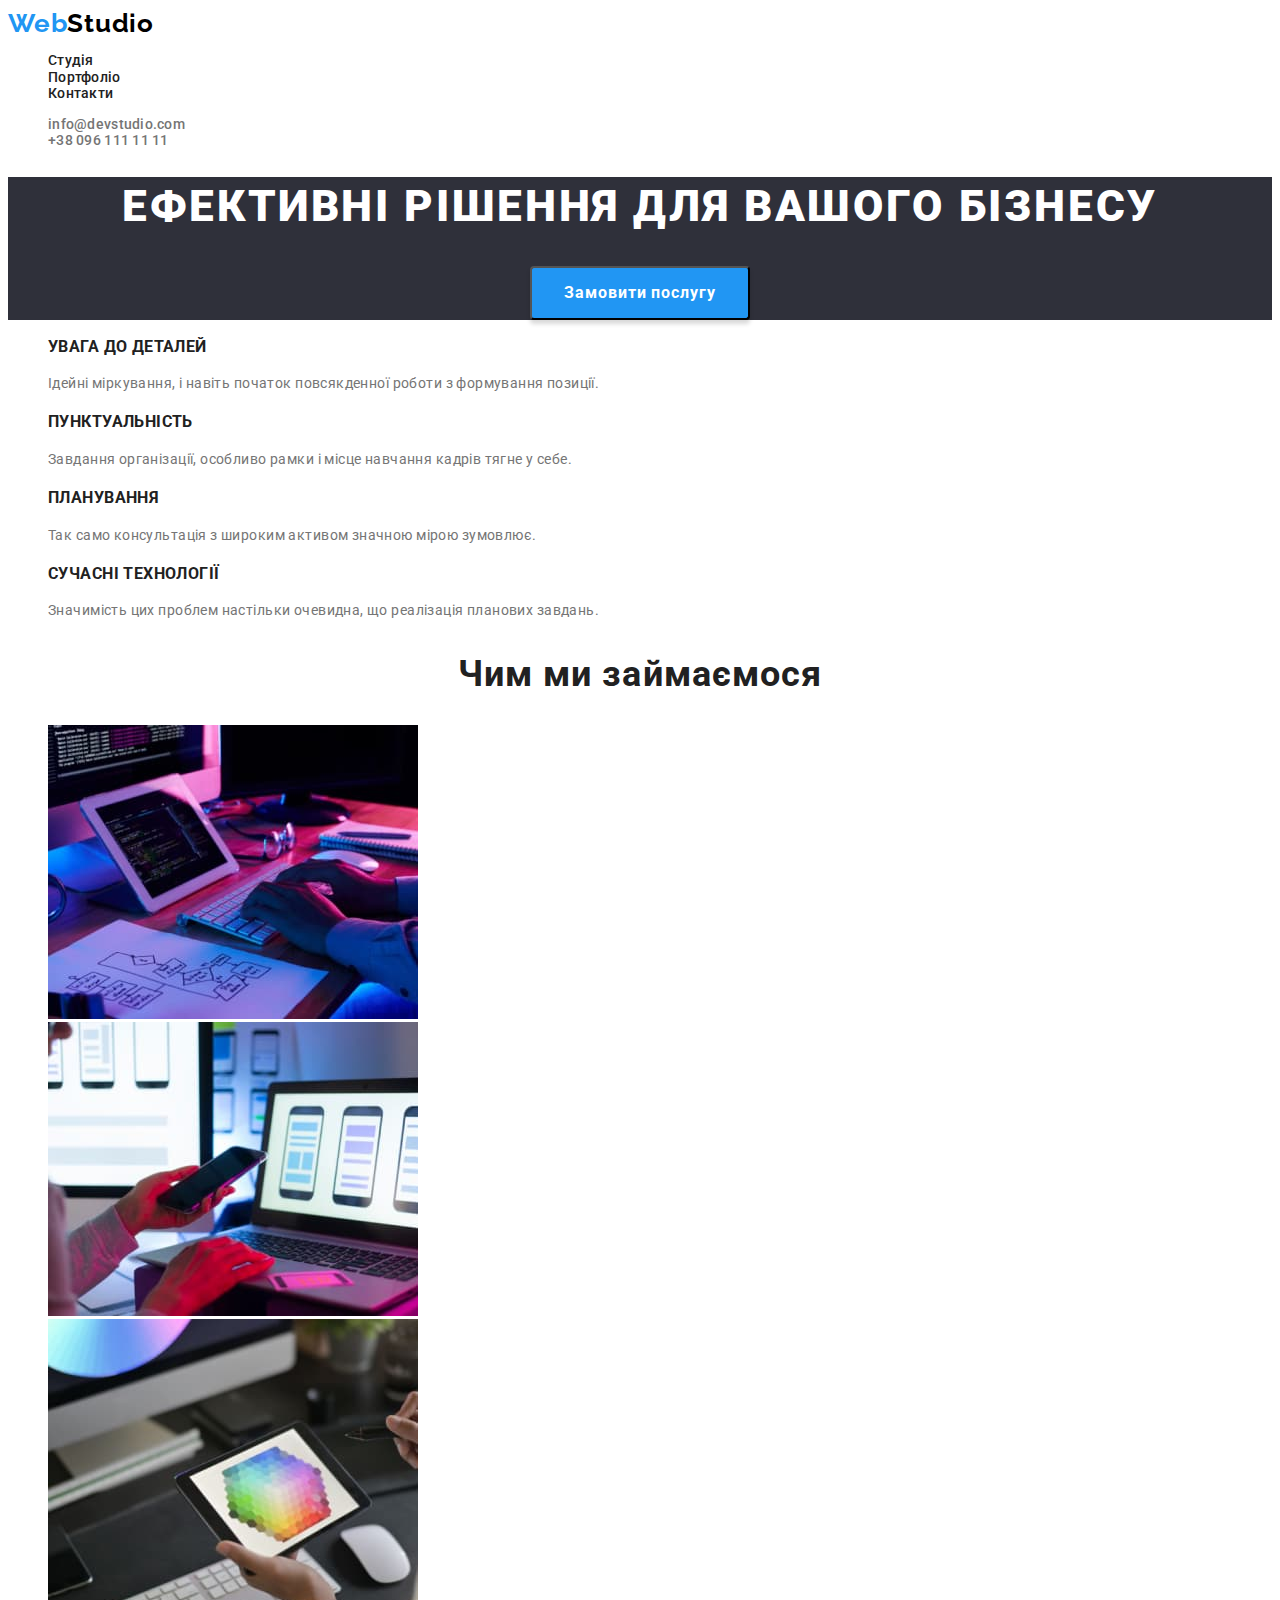
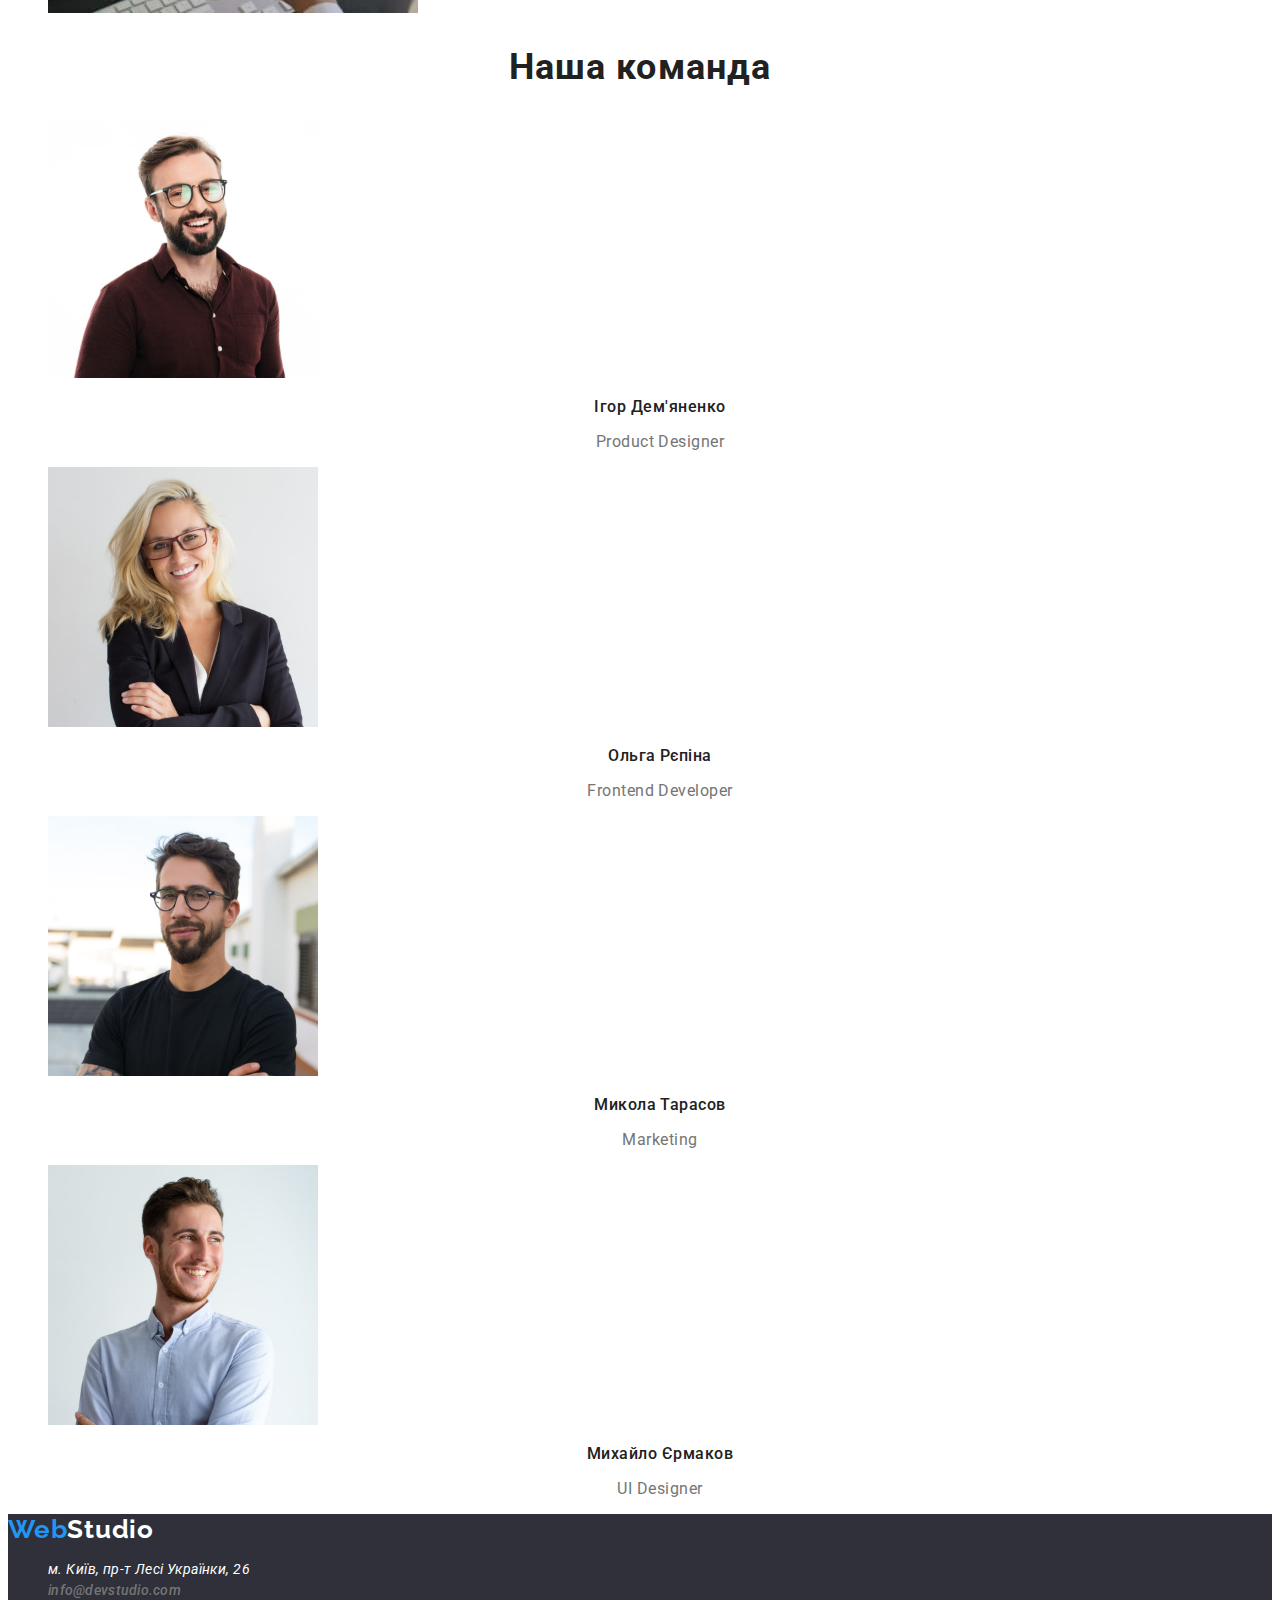
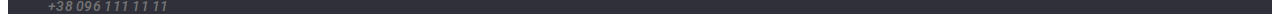
==== index.html @ 14a8fa25 "start" ====
<!DOCTYPE html>
<html lang="uk">
  <head>
    <meta charset="UTF-8" />
    <meta http-equiv="X-UA-Compatible" content="IE=edge" />
    <meta name="viewport" content="width=device-width, initial-scale=1.0" />
    <title>WebStudio</title>
    <link rel="preconnect" href="https://fonts.googleapis.com" />
    <link rel="preconnect" href="https://fonts.gstatic.com" crossorigin />
    <link
      href="https://fonts.googleapis.com/css2?family=Raleway:wght@700&family=Roboto:wght@400;500;700;900&display=swap"
      rel="stylesheet"
    />
    <link rel="stylesheet" href="./css/style.css" />
  </head>
  <body>
    <!-- Шапка сторінки -->
    <header class="header">
      <nav>
        <a class="header-logo" href="./index.html"
          ><span class="accent">Web</span>Studio</a
        >
        <ul>
          <li><a class="header-link" href="#">Студія</a></li>
          <li><a class="header-link" href="./portfolio.html">Портфоліо</a></li>
          <li><a class="header-link" href="#Contacts">Контакти</a></li>
        </ul>
      </nav>
      <ul>
        <li>
          <a class="contact-link" href="mailto:info@devstudio.com"
            >info@devstudio.com</a
          >
        </li>
        <li>
          <a class="contact-link" href="tel:+380961111111">+38 096 111 11 11</a>
        </li>
      </ul>
    </header>

    <!-- Унікальний контент сторінки -->
    <main class="main">
      <section class="section-first">
        <h1>Ефективні рішення для вашого бізнесу</h1>
        <button type="button">Замовити послугу</button>
      </section>
      <section class="section-second">
        <!-- Переваги -->
        <h2 hidden>Переваги</h2>
        <ul>
          <li>
            <h3>Увага до деталей</h3>
            <p>
              Ідейні міркування, і навіть початок повсякденної роботи з
              формування позиції.
            </p>
          </li>
          <li>
            <h3>Пунктуальність</h3>
            <p>
              Завдання організації, особливо рамки і місце навчання кадрів тягне
              у себе.
            </p>
          </li>
          <li>
            <h3>Планування</h3>
            <p>
              Так само консультація з широким активом значною мірою зумовлює.
            </p>
          </li>
          <li>
            <h3>Сучасні технології</h3>
            <p>
              Значимість цих проблем настільки очевидна, що реалізація планових
              завдань.
            </p>
          </li>
        </ul>
      </section>
      <section class="section-third">
        <h2>Чим ми займаємося</h2>
        <ul>
          <li>
            <img
              src="./img/foto1.jpg"
              alt="Програмує"
              width="370"
              height="294"
            />
          </li>
          <li>
            <img
              src="./img/foto2.jpg"
              alt="Перевіряє"
              width="370"
              height="294"
            />
          </li>
          <li>
            <img
              src="./img/foto3.jpg"
              alt="Обирає колір"
              width="370"
              height="294"
            />
          </li>
        </ul>
      </section>
      <section class="section-team">
        <h2>Наша команда</h2>
        <ul>
          <li>
            <img
              src="./img/Igor.jpg"
              alt="Ігор Дем'яненко"
              width="270"
              height="260"
            />
            <h3>Ігор Дем'яненко</h3>
            <p>Product Designer</p>
          </li>
          <li>
            <img
              src="./img/Olga.jpg"
              alt="Ольга Рєпіна"
              width="270"
              height="260"
            />
            <h3>Ольга Рєпіна</h3>
            <p>Frontend Developer</p>
          </li>
          <li>
            <img
              src="./img/Muhailo.jpg"
              alt="Микола Тарасов"
              width="270"
              height="260"
            />
            <h3>Микола Тарасов</h3>
            <p>Marketing</p>
          </li>
          <li>
            <img
              src="./img/Mukola.jpg"
              alt="Михайло Єрмаков"
              width="270"
              height="260"
            />
            <h3>Михайло Єрмаков</h3>
            <p>UI Designer</p>
          </li>
        </ul>
      </section>
    </main>

    <!-- Підвал сторінки -->
    <footer class="footer">
      <a class="footer-logo" href="./index.html"
        ><span class="accent">Web</span>Studio</a
      >
      <address id="Contacts">
        <ul>
          <li>
            <a
              class="contact-adress"
              href="https://goo.gl/maps/pqNpNU1eey8ivass6"
              target="_blank"
              rel="noreferrer noopener"
            >
              м. Київ, пр-т Лесі Українки, 26</a
            >
          </li>
          <li>
            <a class="contact-link" href="mailto:info@devstudio.com"
              >info@devstudio.com</a
            >
          </li>
          <li>
            <a class="contact-link" href="tel:+380961111111"
              >+38 096 111 11 11</a
            >
          </li>
        </ul>
      </address>
    </footer>
  </body>
</html>
---- css/style.css ----
ul {
  list-style-type: none;
}
a {
  text-decoration: none;
}

:root {
  --color-brand: #2196f3;
  --color-primary: #212121;
  --color-secondary: #757575;
  --color-primary-light: #ffffff;
  --font-family-brand: "Raleway", sans-serif;
  --font-family-primary: "Roboto", sans-serif;
}

body {
  color: var(--color-primary);
  font-family: var(--font-family-primary);
  font-size: 14px;
  font-weight: 400;
}

.header {
  background-color: var(--color-primary-light);
}
.header-logo {
  color: black;
  font-family: var(--font-family-brand);
  font-size: 26px;
  font-weight: 700;
  line-height: 1.17;
  letter-spacing: 0.78px;
}
.header-logo .accent {
  color: var(--color-brand);
}
.header-link {
  color: var(--color-primary);
  font-weight: 500;
  line-height: 1.17;
  letter-spacing: 0.28px;
}
.header-link:hover {
  color: var(--color-brand);
}
.contact-link {
  color: var(--color-secondary);
  font-weight: 500;
  letter-spacing: 0.28px;
}
.contact-link:hover {
  color: var(--color-brand);
}
.footer {
  background-color: #2f303a;
}
.footer-logo {
  color: var(--color-primary-light);
  font-family: var(--font-family-brand);
  font-size: 26px;
  font-weight: 700;
  line-height: 1.17;
  letter-spacing: 0.78px;
}
.footer-logo .accent {
  color: var(--color-brand);
}
.contact-adress {
  color: var(--color-primary-light);
  line-height: 1.71;
  letter-spacing: 0.42px;
}
.main {
  background-color: var(--color-primary-light);
}
.section-first {
  background-color: #2f303a;
  text-align: center;
}
.section-first h1 {
  color: var(--color-primary-light);
  text-transform: uppercase;
  font-size: 44px;
  font-weight: 900;
  line-height: 1.36;
  letter-spacing: 2.64px;
  /* padding: 200px 452px 30px; */
}
.section-first button {
  background-color: var(--color-brand);
  color: var(--color-primary-light);
  cursor: pointer;
  border-radius: 4px;
  box-shadow: 0px 4px 4px 0px rgba(0, 0, 0, 0.15);
  font-family: var(--font-family-primary);
  font-size: 16px;
  font-weight: 700;
  line-height: 1.875;
  letter-spacing: 0.96px;
  padding: 10px 32px;
  /* margin: 0px 0px 200px; */
}
.section-second {
}
.section-second h3 {
  font-weight: 700;
  line-height: 1.17;
  letter-spacing: 0.42px;
  text-transform: uppercase;
}
.section-second p {
  color: var(--color-secondary);
  line-height: 1.7;
  letter-spacing: 0.42px;
}
.section-third {
}
.section-third h2 {
  text-align: center;
  font-size: 36px;
  font-weight: 700;
  letter-spacing: 1.08px;
}
.section-team {
}
.section-team h2 {
  text-align: center;
  font-size: 36px;
  font-weight: 700;
  letter-spacing: 1.08px;
}
.section-team h3 {
  text-align: center;
  font-size: 16px;
  font-weight: 500;
  letter-spacing: 0.48px;
}
.section-team p {
  text-align: center;
  color: var(--color-secondary);
  font-size: 16px;
  font-weight: 400;
  letter-spacing: 0.48px;
}
.services-main-btn button {
  background-color: #f5f4fa;
  color: var(--color-primary);
  border: 0;
  font-family: var(--font-family-primary);
  font-size: 16px;
  font-weight: 500;
  line-height: 1.625;
  letter-spacing: 0.48px;
  padding: 6px 22px;
}
.services-main-btn button:hover {
  background-color: var(--color-brand);
  color: var(--color-primary-light);
  cursor: pointer;
  border-radius: 4px;
  box-shadow: 0px 4px 4px 0px rgba(0, 0, 0, 0.15);
  font-family: var(--font-family-primary);
  font-size: 16px;
  font-weight: 500;
  line-height: 1.625;
  letter-spacing: 0.48px;
  padding: 6px 22px;
}
.services h3 {
  color: var(--color-primary);
  font-size: 18px;
  font-weight: 700;
  line-height: 2;
  letter-spacing: 1.08px;
}
.services p {
  color: var(--color-secondary);
  font-size: 16px;
  line-height: 1.875;
  letter-spacing: 0.48px;
}
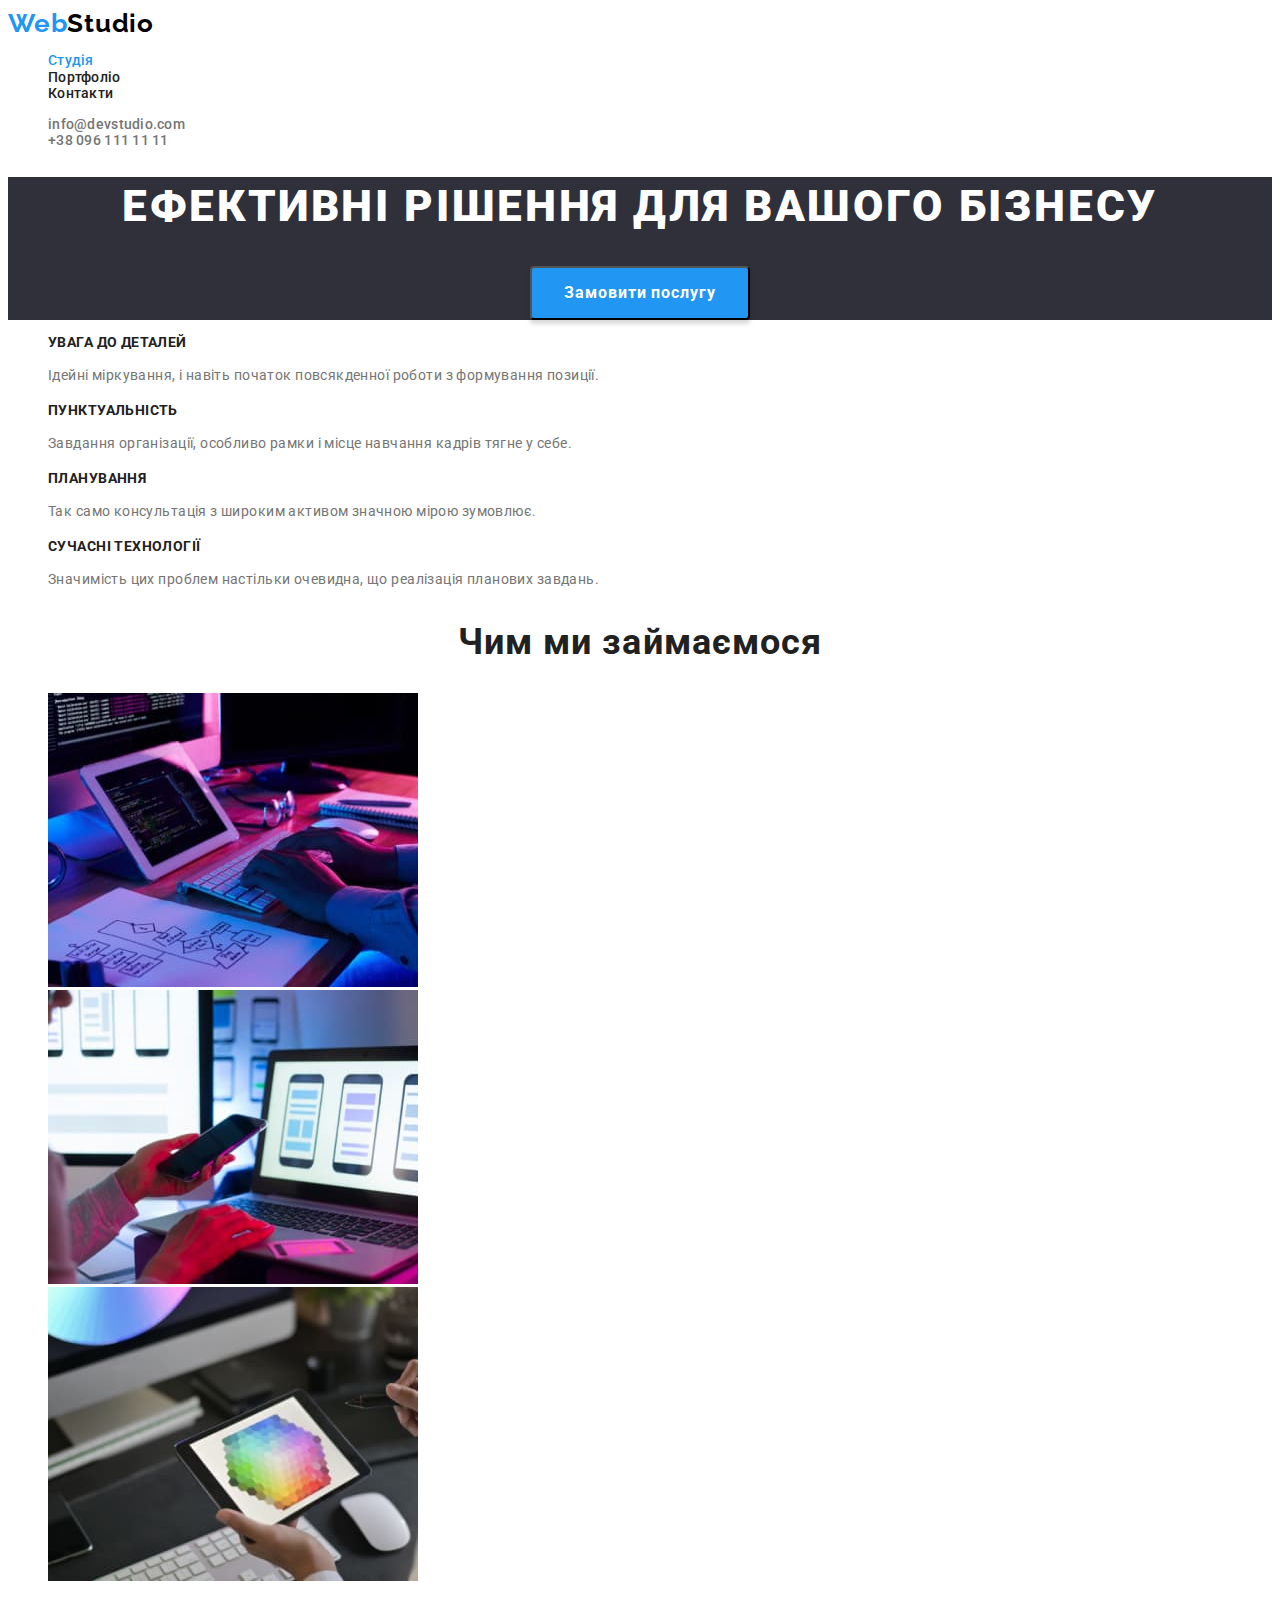
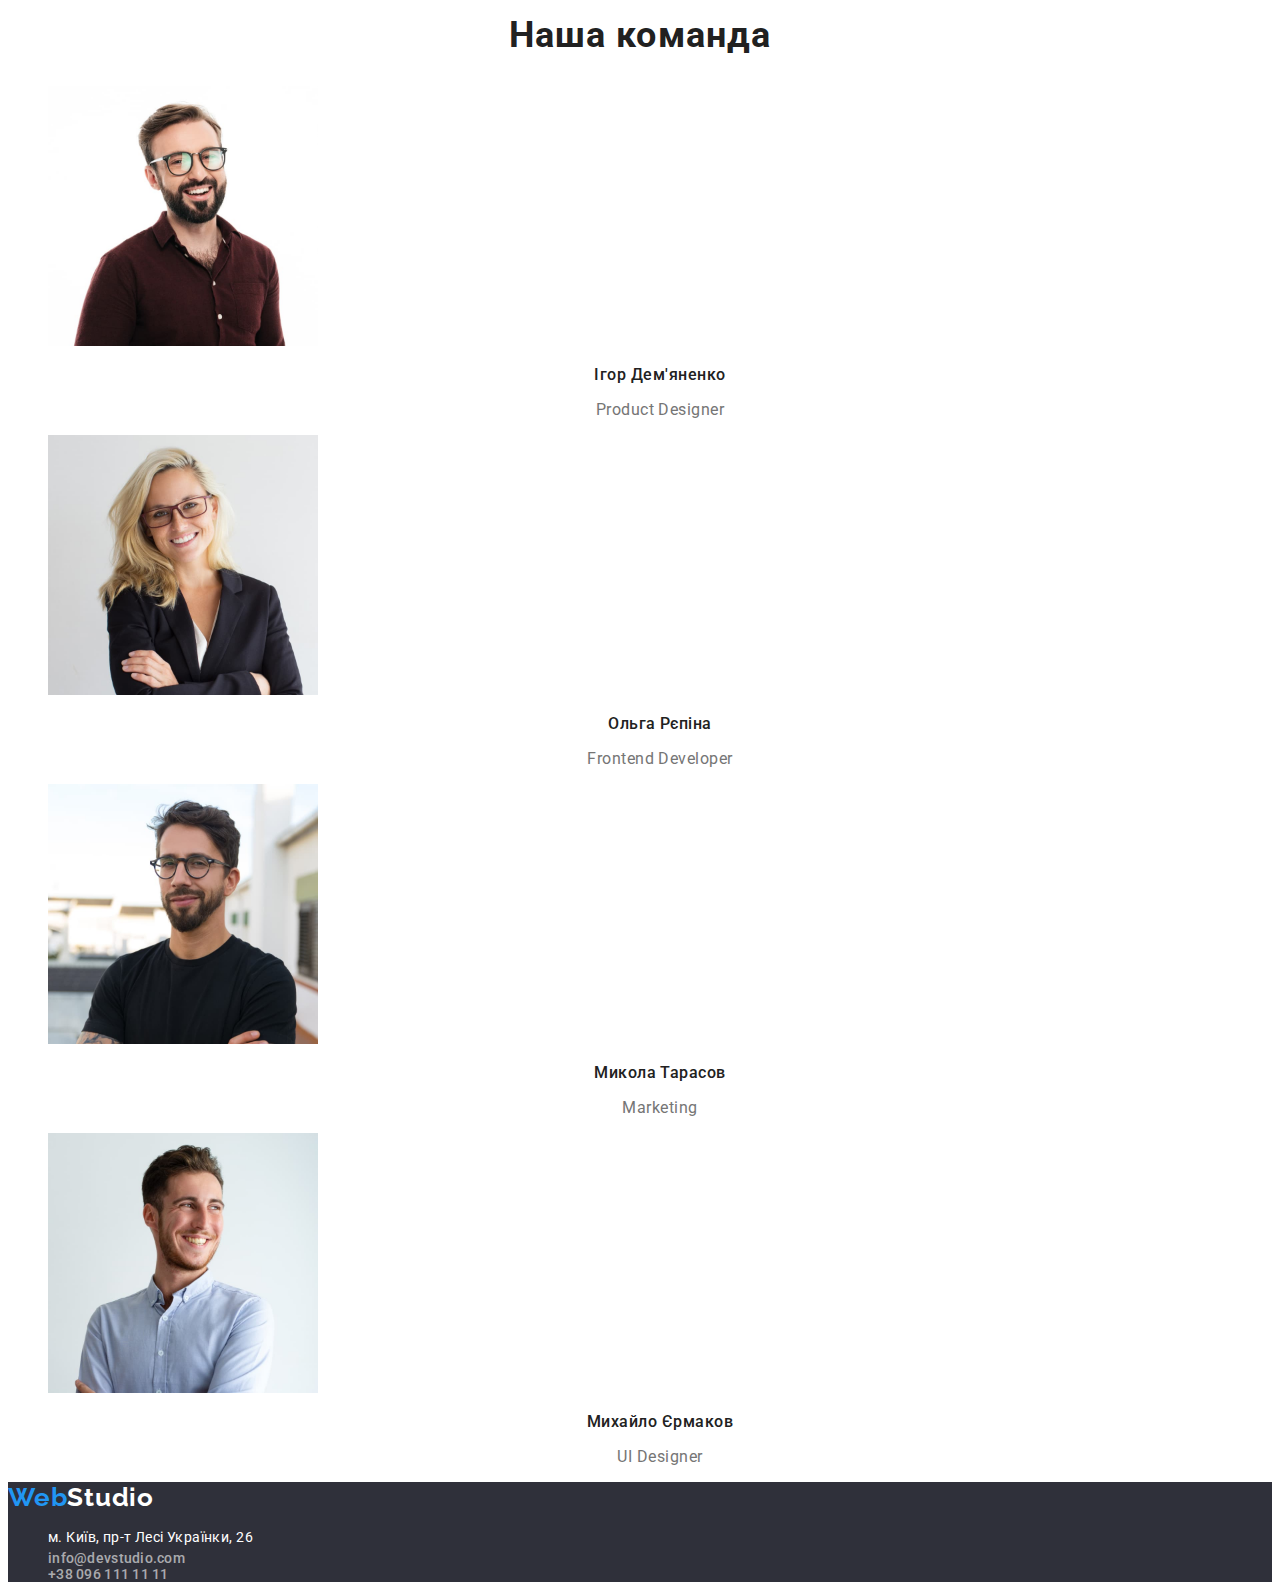
==== commit f4c79ef8: "start3" ====
--- a/index.html
+++ b/index.html
@@ -21,7 +21,7 @@
           ><span class="accent">Web</span>Studio</a
         >
         <ul>
-          <li><a class="header-link" href="#">Студія</a></li>
+          <li><a class="header-link current" href="./index.html">Студія</a></li>
           <li><a class="header-link" href="./portfolio.html">Портфоліо</a></li>
           <li><a class="header-link" href="#Contacts">Контакти</a></li>
         </ul>
@@ -46,7 +46,7 @@
       </section>
       <section class="section-second">
         <!-- Переваги -->
-        <h2 hidden>Переваги</h2>
+        <h2 class="hidden">Переваги</h2>
         <ul>
           <li>
             <h3>Увага до деталей</h3>
@@ -158,30 +158,26 @@
       <a class="footer-logo" href="./index.html"
         ><span class="accent">Web</span>Studio</a
       >
-      <address id="Contacts">
-        <ul>
-          <li>
-            <a
-              class="contact-adress"
-              href="https://goo.gl/maps/pqNpNU1eey8ivass6"
-              target="_blank"
-              rel="noreferrer noopener"
-            >
-              м. Київ, пр-т Лесі Українки, 26</a
-            >
-          </li>
-          <li>
-            <a class="contact-link" href="mailto:info@devstudio.com"
-              >info@devstudio.com</a
-            >
-          </li>
-          <li>
-            <a class="contact-link" href="tel:+380961111111"
-              >+38 096 111 11 11</a
-            >
-          </li>
-        </ul>
-      </address>
+      <ul id="Contacts">
+        <li>
+          <a
+            class="contact-adress"
+            href="https://goo.gl/maps/pqNpNU1eey8ivass6"
+            target="_blank"
+            rel="noreferrer noopener"
+          >
+            м. Київ, пр-т Лесі Українки, 26</a
+          >
+        </li>
+        <li>
+          <a class="contact-link" href="mailto:info@devstudio.com"
+            >info@devstudio.com</a
+          >
+        </li>
+        <li>
+          <a class="contact-link" href="tel:+380961111111">+38 096 111 11 11</a>
+        </li>
+      </ul>
     </footer>
   </body>
 </html>
--- a/css/style.css
+++ b/css/style.css
@@ -21,6 +21,10 @@
   font-weight: 400;
 }
 
+.hidden {
+  display: none;
+}
+
 .header {
   background-color: var(--color-primary-light);
 }
@@ -41,9 +45,11 @@
   line-height: 1.17;
   letter-spacing: 0.28px;
 }
-.header-link:hover {
+.header-link:hover,
+.header-link.current {
   color: var(--color-brand);
 }
+
 .contact-link {
   color: var(--color-secondary);
   font-weight: 500;
@@ -70,6 +76,9 @@
   color: var(--color-primary-light);
   line-height: 1.71;
   letter-spacing: 0.42px;
+}
+.footer .contact-link {
+  color: rgba(255, 255, 255, 0.6);
 }
 .main {
   background-color: var(--color-primary-light);
@@ -104,8 +113,8 @@
 .section-second {
 }
 .section-second h3 {
+  font-size: 14px;
   font-weight: 700;
-  line-height: 1.17;
   letter-spacing: 0.42px;
   text-transform: uppercase;
 }
@@ -123,6 +132,9 @@
   letter-spacing: 1.08px;
 }
 .section-team {
+}
+.section-team li {
+  background-color: #ffffff;
 }
 .section-team h2 {
   text-align: center;
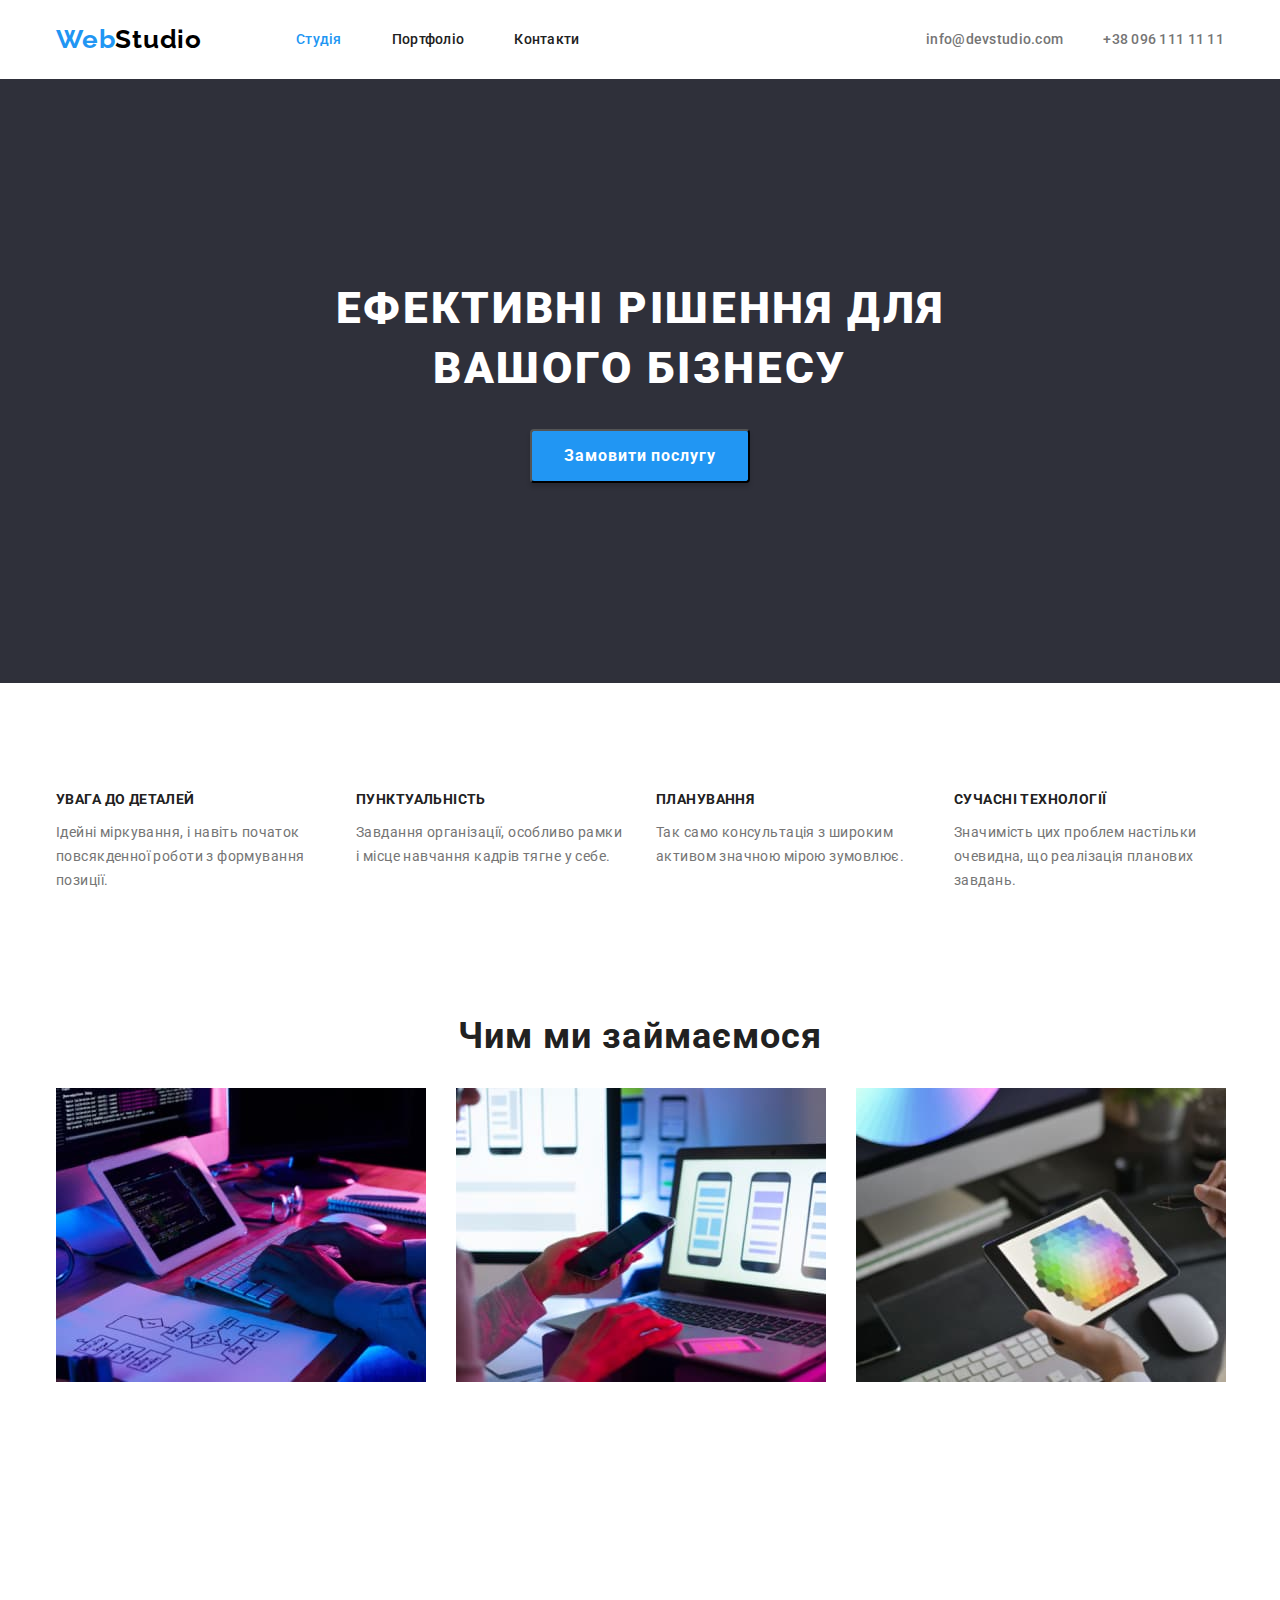
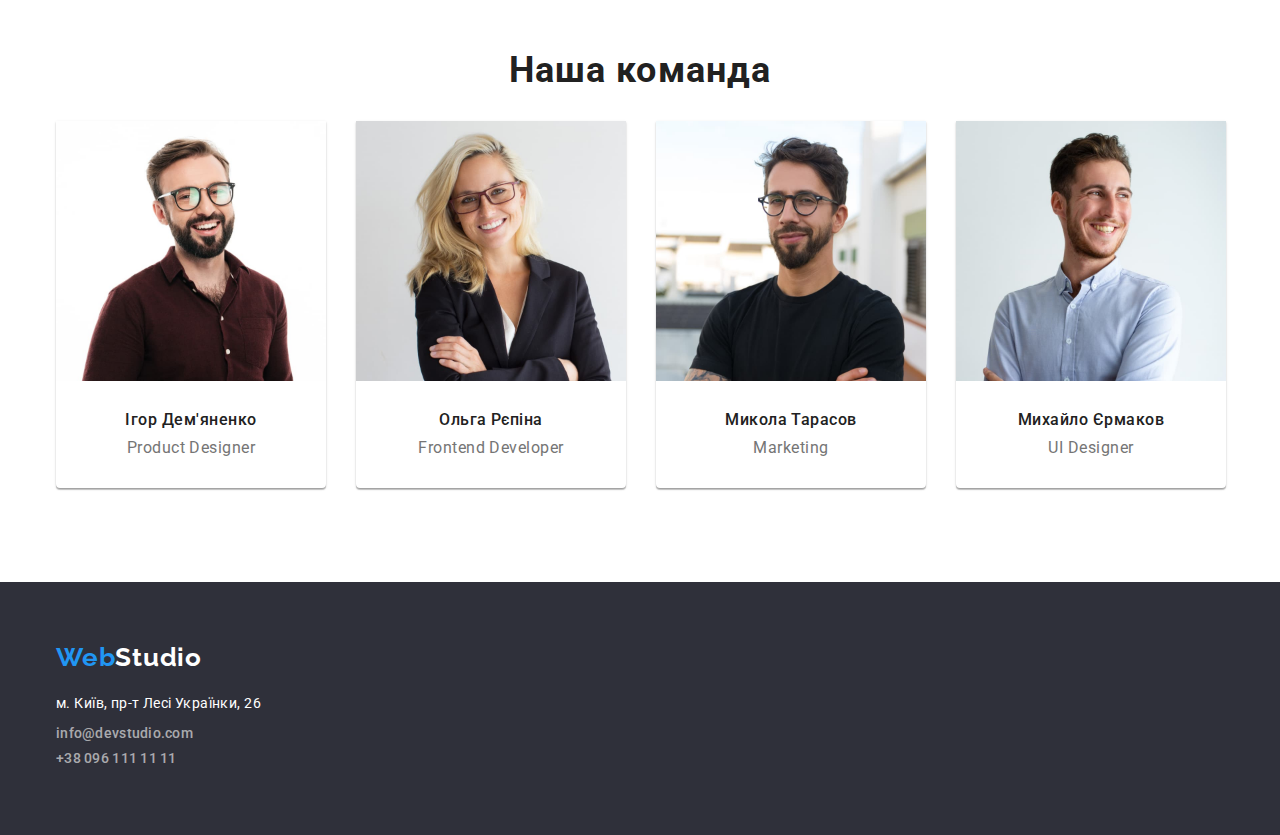
==== commit 4a2153df: "hw3_1" ====
--- a/index.html
+++ b/index.html
@@ -11,173 +11,199 @@
       href="https://fonts.googleapis.com/css2?family=Raleway:wght@700&family=Roboto:wght@400;500;700;900&display=swap"
       rel="stylesheet"
     />
+    <link
+      rel="stylesheet"
+      href="https://cdnjs.cloudflare.com/ajax/libs/modern-normalize/2.0.0/modern-normalize.min.css"
+    />
     <link rel="stylesheet" href="./css/style.css" />
   </head>
   <body>
     <!-- Шапка сторінки -->
     <header class="header">
-      <nav>
-        <a class="header-logo" href="./index.html"
-          ><span class="accent">Web</span>Studio</a
-        >
-        <ul>
-          <li><a class="header-link current" href="./index.html">Студія</a></li>
-          <li><a class="header-link" href="./portfolio.html">Портфоліо</a></li>
-          <li><a class="header-link" href="#Contacts">Контакти</a></li>
+      <div class="container header-section">
+        <nav>
+          <a class="header-logo" href="./index.html"
+            ><span class="accent">Web</span>Studio</a
+          >
+          <ul class="nav-header">
+            <li>
+              <a class="header-link current" href="./index.html">Студія</a>
+            </li>
+            <li>
+              <a class="header-link" href="./portfolio.html">Портфоліо</a>
+            </li>
+            <li><a class="header-link" href="#Contacts">Контакти</a></li>
+          </ul>
+        </nav>
+        <ul class="nav-header-contacts">
+          <li>
+            <a class="contact-link" href="mailto:info@devstudio.com"
+              >info@devstudio.com</a
+            >
+          </li>
+          <li>
+            <a class="contact-link" href="tel:+380961111111"
+              >+38 096 111 11 11</a
+            >
+          </li>
         </ul>
-      </nav>
-      <ul>
-        <li>
-          <a class="contact-link" href="mailto:info@devstudio.com"
-            >info@devstudio.com</a
-          >
-        </li>
-        <li>
-          <a class="contact-link" href="tel:+380961111111">+38 096 111 11 11</a>
-        </li>
-      </ul>
+      </div>
     </header>
 
     <!-- Унікальний контент сторінки -->
     <main class="main">
       <section class="section-first">
-        <h1>Ефективні рішення для вашого бізнесу</h1>
-        <button type="button">Замовити послугу</button>
+        <div class="container">
+          <h1>Ефективні рішення для вашого бізнесу</h1>
+          <button type="button">Замовити послугу</button>
+        </div>
       </section>
       <section class="section-second">
-        <!-- Переваги -->
-        <h2 class="hidden">Переваги</h2>
-        <ul>
-          <li>
-            <h3>Увага до деталей</h3>
-            <p>
-              Ідейні міркування, і навіть початок повсякденної роботи з
-              формування позиції.
-            </p>
-          </li>
-          <li>
-            <h3>Пунктуальність</h3>
-            <p>
-              Завдання організації, особливо рамки і місце навчання кадрів тягне
-              у себе.
-            </p>
-          </li>
-          <li>
-            <h3>Планування</h3>
-            <p>
-              Так само консультація з широким активом значною мірою зумовлює.
-            </p>
-          </li>
-          <li>
-            <h3>Сучасні технології</h3>
-            <p>
-              Значимість цих проблем настільки очевидна, що реалізація планових
-              завдань.
-            </p>
-          </li>
-        </ul>
+        <div class="container">
+          <!-- Переваги -->
+          <h2 class="hidden">Переваги</h2>
+          <ul>
+            <li>
+              <h3>Увага до деталей</h3>
+              <p>
+                Ідейні міркування, і навіть початок повсякденної роботи з
+                формування позиції.
+              </p>
+            </li>
+            <li>
+              <h3>Пунктуальність</h3>
+              <p>
+                Завдання організації, особливо рамки і місце навчання кадрів
+                тягне у себе.
+              </p>
+            </li>
+            <li>
+              <h3>Планування</h3>
+              <p>
+                Так само консультація з широким активом значною мірою зумовлює.
+              </p>
+            </li>
+            <li>
+              <h3>Сучасні технології</h3>
+              <p>
+                Значимість цих проблем настільки очевидна, що реалізація
+                планових завдань.
+              </p>
+            </li>
+          </ul>
+        </div>
       </section>
       <section class="section-third">
-        <h2>Чим ми займаємося</h2>
-        <ul>
-          <li>
-            <img
-              src="./img/foto1.jpg"
-              alt="Програмує"
-              width="370"
-              height="294"
-            />
-          </li>
-          <li>
-            <img
-              src="./img/foto2.jpg"
-              alt="Перевіряє"
-              width="370"
-              height="294"
-            />
-          </li>
-          <li>
-            <img
-              src="./img/foto3.jpg"
-              alt="Обирає колір"
-              width="370"
-              height="294"
-            />
-          </li>
-        </ul>
+        <div class="container">
+          <h2>Чим ми займаємося</h2>
+          <ul>
+            <li>
+              <img
+                src="./img/foto1.jpg"
+                alt="Програмує"
+                width="370"
+                height="294"
+              />
+            </li>
+            <li>
+              <img
+                src="./img/foto2.jpg"
+                alt="Перевіряє"
+                width="370"
+                height="294"
+              />
+            </li>
+            <li>
+              <img
+                src="./img/foto3.jpg"
+                alt="Обирає колір"
+                width="370"
+                height="294"
+              />
+            </li>
+          </ul>
+        </div>
       </section>
       <section class="section-team">
-        <h2>Наша команда</h2>
-        <ul>
-          <li>
-            <img
-              src="./img/Igor.jpg"
-              alt="Ігор Дем'яненко"
-              width="270"
-              height="260"
-            />
-            <h3>Ігор Дем'яненко</h3>
-            <p>Product Designer</p>
-          </li>
-          <li>
-            <img
-              src="./img/Olga.jpg"
-              alt="Ольга Рєпіна"
-              width="270"
-              height="260"
-            />
-            <h3>Ольга Рєпіна</h3>
-            <p>Frontend Developer</p>
-          </li>
-          <li>
-            <img
-              src="./img/Muhailo.jpg"
-              alt="Микола Тарасов"
-              width="270"
-              height="260"
-            />
-            <h3>Микола Тарасов</h3>
-            <p>Marketing</p>
-          </li>
-          <li>
-            <img
-              src="./img/Mukola.jpg"
-              alt="Михайло Єрмаков"
-              width="270"
-              height="260"
-            />
-            <h3>Михайло Єрмаков</h3>
-            <p>UI Designer</p>
-          </li>
-        </ul>
+        <div class="container">
+          <h2>Наша команда</h2>
+          <ul>
+            <li>
+              <img
+                src="./img/Igor.jpg"
+                alt="Ігор Дем'яненко"
+                width="270"
+                height="260"
+              />
+              <h3>Ігор Дем'яненко</h3>
+              <p>Product Designer</p>
+            </li>
+            <li>
+              <img
+                src="./img/Olga.jpg"
+                alt="Ольга Рєпіна"
+                width="270"
+                height="260"
+              />
+              <h3>Ольга Рєпіна</h3>
+              <p>Frontend Developer</p>
+            </li>
+            <li>
+              <img
+                src="./img/Muhailo.jpg"
+                alt="Микола Тарасов"
+                width="270"
+                height="260"
+              />
+              <h3>Микола Тарасов</h3>
+              <p>Marketing</p>
+            </li>
+            <li>
+              <img
+                src="./img/Mukola.jpg"
+                alt="Михайло Єрмаков"
+                width="270"
+                height="260"
+              />
+              <h3>Михайло Єрмаков</h3>
+              <p>UI Designer</p>
+            </li>
+          </ul>
+        </div>
       </section>
     </main>
 
     <!-- Підвал сторінки -->
     <footer class="footer">
-      <a class="footer-logo" href="./index.html"
-        ><span class="accent">Web</span>Studio</a
-      >
-      <ul id="Contacts">
-        <li>
-          <a
-            class="contact-adress"
-            href="https://goo.gl/maps/pqNpNU1eey8ivass6"
-            target="_blank"
-            rel="noreferrer noopener"
-          >
-            м. Київ, пр-т Лесі Українки, 26</a
-          >
-        </li>
-        <li>
-          <a class="contact-link" href="mailto:info@devstudio.com"
-            >info@devstudio.com</a
-          >
-        </li>
-        <li>
-          <a class="contact-link" href="tel:+380961111111">+38 096 111 11 11</a>
-        </li>
-      </ul>
+      <div class="container">
+        <a class="footer-logo" href="./index.html"
+          ><span class="accent">Web</span>Studio</a
+        >
+        <address>
+          <ul id="Contacts">
+            <li class="footer-li">
+              <a
+                class="contact-adress"
+                href="https://goo.gl/maps/pqNpNU1eey8ivass6"
+                target="_blank"
+                rel="noreferrer noopener"
+              >
+                м. Київ, пр-т Лесі Українки, 26</a
+              >
+            </li>
+            <li>
+              <a class="contact-link" href="mailto:info@devstudio.com"
+                >info@devstudio.com</a
+              >
+            </li>
+            <li>
+              <a class="contact-link" href="tel:+380961111111"
+                >+38 096 111 11 11</a
+              >
+            </li>
+          </ul>
+        </address>
+      </div>
     </footer>
   </body>
 </html>
--- a/css/style.css
+++ b/css/style.css
@@ -1,10 +1,19 @@
 ul {
   list-style-type: none;
+  margin-top: 0;
+  margin-bottom: 0;
+  padding-left: 0;
 }
 a {
   text-decoration: none;
 }
-
+img {
+  display: block;
+}
+p {
+  margin-top: auto;
+  margin-bottom: auto;
+}
 :root {
   --color-brand: #2196f3;
   --color-primary: #212121;
@@ -25,8 +34,22 @@
   display: none;
 }
 
+.container {
+  width: 1200px;
+  margin-right: auto;
+  margin-left: auto;
+  padding-left: 16px;
+  padding-right: 16px;
+}
+
 .header {
   background-color: var(--color-primary-light);
+  margin: 24px 0px 25px;
+  border-bottom: 1px solid var(--color-additional);
+}
+.header-section {
+  display: flex;
+  align-items: center;
 }
 .header-logo {
   color: black;
@@ -35,6 +58,7 @@
   font-weight: 700;
   line-height: 1.17;
   letter-spacing: 0.78px;
+  margin-right: 94px;
 }
 .header-logo .accent {
   color: var(--color-brand);
@@ -49,6 +73,29 @@
 .header-link.current {
   color: var(--color-brand);
 }
+nav {
+  display: flex;
+  align-items: center;
+}
+.nav-header {
+  display: flex;
+  justify-content: flex-end;
+  gap: 50px;
+  margin: 0;
+  padding-left: 0;
+  list-style: none;
+}
+
+.nav-header-contacts {
+  display: flex;
+  justify-content: flex-end;
+  gap: 40px;
+  margin-left: auto;
+  margin-bottom: 0;
+  margin-top: 0;
+  padding-left: 0;
+  list-style: none;
+}
 
 .contact-link {
   color: var(--color-secondary);
@@ -60,7 +107,15 @@
 }
 .footer {
   background-color: #2f303a;
-}
+  padding: 60px 0px;
+}
+.footer address {
+  font-style: normal;
+}
+.footer li {
+  margin-bottom: 9px;
+}
+
 .footer-logo {
   color: var(--color-primary-light);
   font-family: var(--font-family-brand);
@@ -68,6 +123,8 @@
   font-weight: 700;
   line-height: 1.17;
   letter-spacing: 0.78px;
+  margin-bottom: 20px;
+  display: block;
 }
 .footer-logo .accent {
   color: var(--color-brand);
@@ -76,6 +133,7 @@
   color: var(--color-primary-light);
   line-height: 1.71;
   letter-spacing: 0.42px;
+  margin-bottom: 9px;
 }
 .footer .contact-link {
   color: rgba(255, 255, 255, 0.6);
@@ -85,7 +143,8 @@
 }
 .section-first {
   background-color: #2f303a;
-  text-align: center;
+  padding-top: 200px;
+  padding-bottom: 200px;
 }
 .section-first h1 {
   color: var(--color-primary-light);
@@ -94,12 +153,16 @@
   font-weight: 900;
   line-height: 1.36;
   letter-spacing: 2.64px;
-  /* padding: 200px 452px 30px; */
+  max-width: 696px;
+  text-align: center;
+  margin: auto;
+  margin-bottom: 30px;
 }
 .section-first button {
   background-color: var(--color-brand);
   color: var(--color-primary-light);
   cursor: pointer;
+
   border-radius: 4px;
   box-shadow: 0px 4px 4px 0px rgba(0, 0, 0, 0.15);
   font-family: var(--font-family-primary);
@@ -108,9 +171,21 @@
   line-height: 1.875;
   letter-spacing: 0.96px;
   padding: 10px 32px;
-  /* margin: 0px 0px 200px; */
+  display: flex;
+  justify-content: center;
+  margin: auto;
 }
 .section-second {
+  padding-top: 94px;
+  padding-bottom: 47px;
+}
+.section-second ul {
+  display: inline-flex;
+  align-items: stretch;
+  gap: 30px;
+}
+.section-second li {
+  max-width: 270px;
 }
 .section-second h3 {
   font-size: 14px;
@@ -121,9 +196,14 @@
 .section-second p {
   color: var(--color-secondary);
   line-height: 1.7;
+  font-size: 14px;
   letter-spacing: 0.42px;
+  margin-top: 0;
+  margin-bottom: 0;
 }
 .section-third {
+  padding-bottom: 94px;
+  padding-top: 47px;
 }
 .section-third h2 {
   text-align: center;
@@ -131,10 +211,26 @@
   font-weight: 700;
   letter-spacing: 1.08px;
 }
+.section-third ul {
+  display: flex;
+  justify-content: space-around;
+  margin-top: 0;
+  gap: 30px;
+  margin-bottom: 50px;
+}
 .section-team {
+  padding-top: 94px;
+  padding-bottom: 94px;
+}
+.section-team ul {
+  display: flex;
+  gap: 30px;
 }
 .section-team li {
-  background-color: #ffffff;
+  border-radius: 0px 0px 4px 4px;
+  background: #fff;
+  box-shadow: 0px 2px 1px 0px rgba(0, 0, 0, 0.2),
+    0px 1px 1px 0px rgba(0, 0, 0, 0.14), 0px 1px 3px 0px rgba(0, 0, 0, 0.12);
 }
 .section-team h2 {
   text-align: center;
@@ -147,6 +243,10 @@
   font-size: 16px;
   font-weight: 500;
   letter-spacing: 0.48px;
+  padding-top: 30px;
+  padding-bottom: 10px;
+  margin-top: 0;
+  margin-bottom: 0;
 }
 .section-team p {
   text-align: center;
@@ -154,22 +254,40 @@
   font-size: 16px;
   font-weight: 400;
   letter-spacing: 0.48px;
+  margin-top: 0;
+  margin-bottom: 30px;
+}
+.section-services {
+  padding-top: 94px;
+  padding-bottom: 94px;
+}
+.services-main-btn {
+  display: flex;
+  list-style: none;
+  justify-content: center;
+  margin-bottom: 50px;
+  gap: 8px;
 }
 .services-main-btn button {
   background-color: #f5f4fa;
   color: var(--color-primary);
-  border: 0;
+  border: none;
+  border-radius: 4px;
   font-family: var(--font-family-primary);
   font-size: 16px;
   font-weight: 500;
   line-height: 1.625;
   letter-spacing: 0.48px;
   padding: 6px 22px;
-}
-.services-main-btn button:hover {
+  display: flex;
+}
+.services-main-btn button:hover,
+.services-main-btn button:active,
+.services-main-btn button:focus {
   background-color: var(--color-brand);
   color: var(--color-primary-light);
   cursor: pointer;
+  border: none;
   border-radius: 4px;
   box-shadow: 0px 4px 4px 0px rgba(0, 0, 0, 0.15);
   font-family: var(--font-family-primary);
@@ -179,12 +297,32 @@
   letter-spacing: 0.48px;
   padding: 6px 22px;
 }
+.services {
+  list-style: none;
+  display: flex;
+  flex-wrap: wrap;
+  justify-content: space-evenly;
+  width: 1170px;
+  gap: 30px;
+}
+.services li {
+  max-width: 370px;
+}
+.services li:hover {
+  box-shadow: 0px 3px 1px rgba(0, 0, 0, 0.1), 0px 1px 2px rgba(0, 0, 0, 0.08),
+    0px 2px 2px rgba(0, 0, 0, 0.12);
+}
+.services-text {
+  padding: 20px 24px;
+}
 .services h3 {
   color: var(--color-primary);
   font-size: 18px;
   font-weight: 700;
   line-height: 2;
   letter-spacing: 1.08px;
+  margin-top: 0;
+  margin-bottom: 4px;
 }
 .services p {
   color: var(--color-secondary);
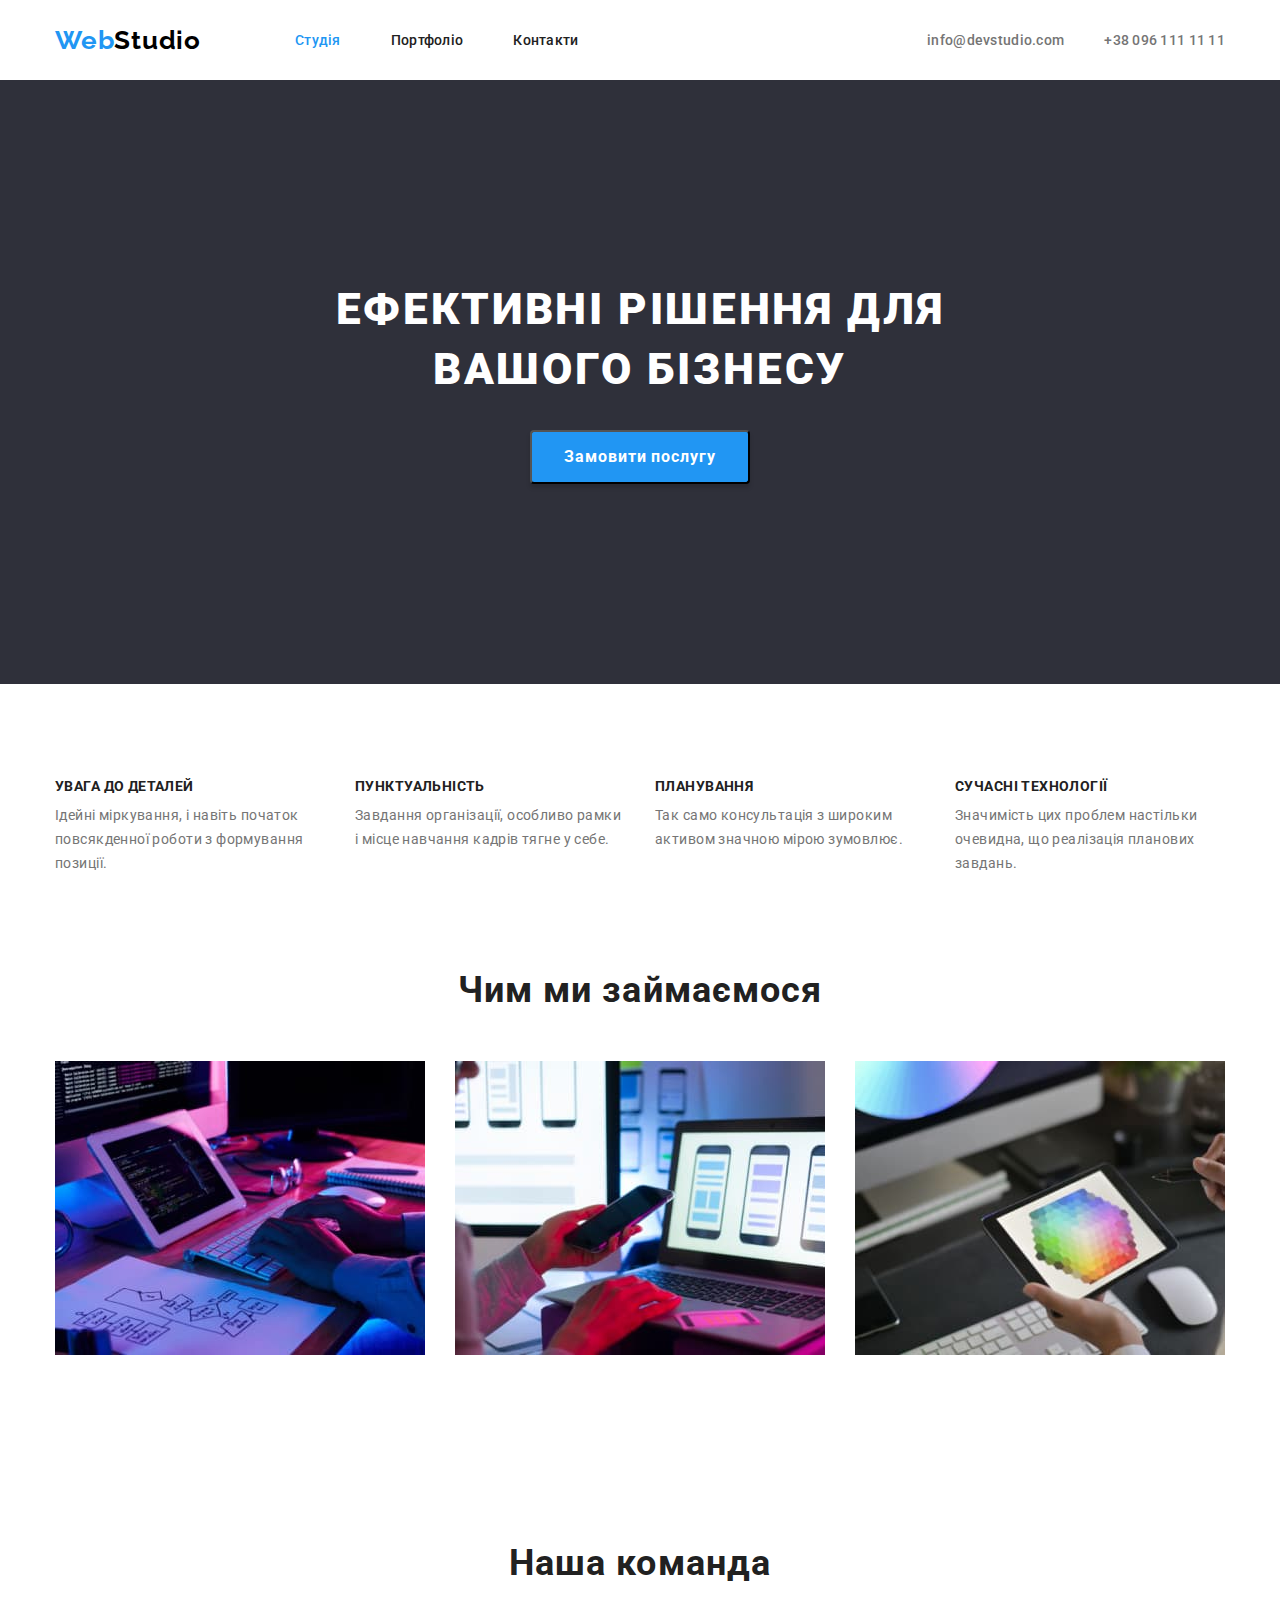
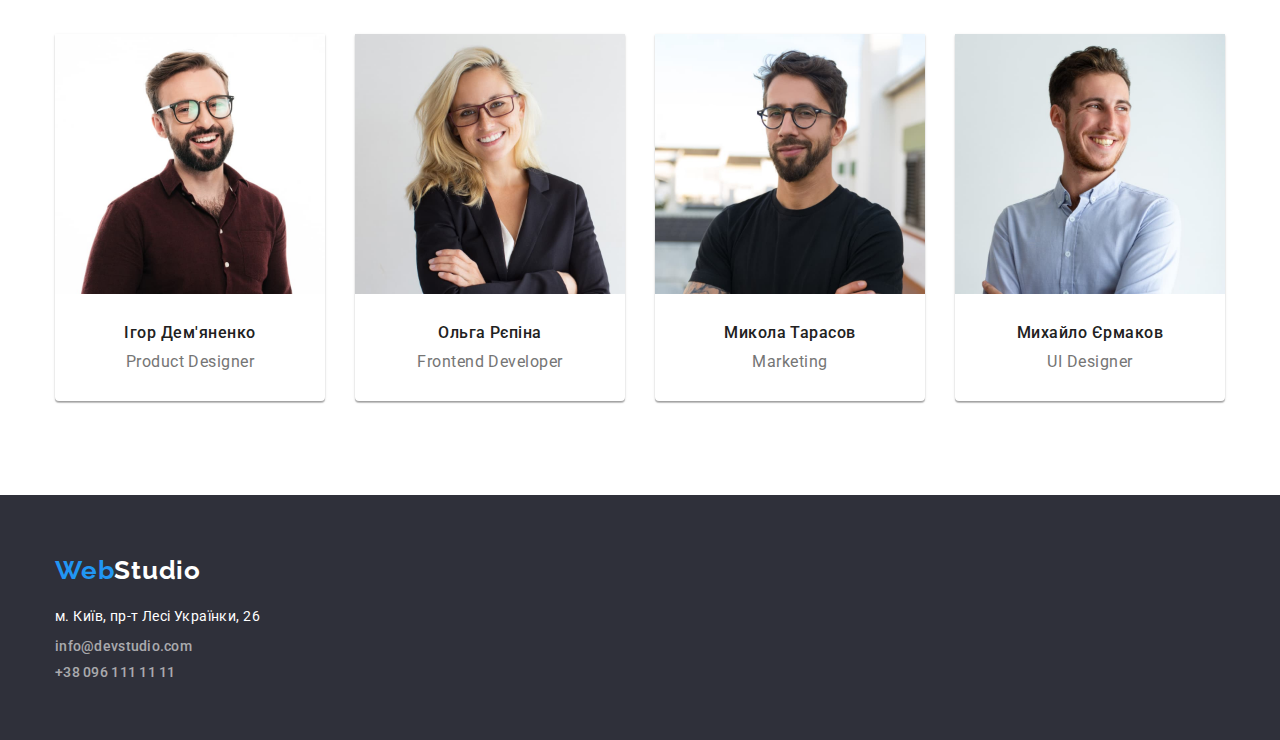
==== commit a3926ce3: "hw3_2" ====
--- a/index.html
+++ b/index.html
@@ -1,209 +1,164 @@
 <!DOCTYPE html>
 <html lang="uk">
-  <head>
-    <meta charset="UTF-8" />
-    <meta http-equiv="X-UA-Compatible" content="IE=edge" />
-    <meta name="viewport" content="width=device-width, initial-scale=1.0" />
-    <title>WebStudio</title>
-    <link rel="preconnect" href="https://fonts.googleapis.com" />
-    <link rel="preconnect" href="https://fonts.gstatic.com" crossorigin />
-    <link
-      href="https://fonts.googleapis.com/css2?family=Raleway:wght@700&family=Roboto:wght@400;500;700;900&display=swap"
-      rel="stylesheet"
-    />
-    <link
-      rel="stylesheet"
-      href="https://cdnjs.cloudflare.com/ajax/libs/modern-normalize/2.0.0/modern-normalize.min.css"
-    />
-    <link rel="stylesheet" href="./css/style.css" />
-  </head>
-  <body>
-    <!-- Шапка сторінки -->
-    <header class="header">
-      <div class="container header-section">
-        <nav>
-          <a class="header-logo" href="./index.html"
-            ><span class="accent">Web</span>Studio</a
-          >
-          <ul class="nav-header">
-            <li>
-              <a class="header-link current" href="./index.html">Студія</a>
-            </li>
-            <li>
-              <a class="header-link" href="./portfolio.html">Портфоліо</a>
-            </li>
-            <li><a class="header-link" href="#Contacts">Контакти</a></li>
-          </ul>
-        </nav>
-        <ul class="nav-header-contacts">
+
+<head>
+  <meta charset="UTF-8" />
+  <meta http-equiv="X-UA-Compatible" content="IE=edge" />
+  <meta name="viewport" content="width=device-width, initial-scale=1.0" />
+  <title>WebStudio</title>
+  <link rel="preconnect" href="https://fonts.googleapis.com" />
+  <link rel="preconnect" href="https://fonts.gstatic.com" crossorigin />
+  <link href="https://fonts.googleapis.com/css2?family=Raleway:wght@700&family=Roboto:wght@400;500;700;900&display=swap"
+    rel="stylesheet" />
+  <link rel="stylesheet"
+    href="https://cdnjs.cloudflare.com/ajax/libs/modern-normalize/2.0.0/modern-normalize.min.css" />
+  <link rel="stylesheet" href="./css/style.css" />
+</head>
+
+<body>
+  <!-- Шапка сторінки -->
+  <header class="header">
+    <div class="container header-section">
+      <nav>
+        <a class="header-logo" href="./index.html"><span class="accent">Web</span>Studio</a>
+        <ul class="nav-header">
           <li>
-            <a class="contact-link" href="mailto:info@devstudio.com"
-              >info@devstudio.com</a
-            >
+            <a class="header-link current" href="./index.html">Студія</a>
           </li>
           <li>
-            <a class="contact-link" href="tel:+380961111111"
-              >+38 096 111 11 11</a
-            >
+            <a class="header-link" href="./portfolio.html">Портфоліо</a>
+          </li>
+          <li><a class="header-link" href="#Contacts">Контакти</a></li>
+        </ul>
+      </nav>
+      <ul class="nav-header-contacts">
+        <li>
+          <a class="contact-link" href="mailto:info@devstudio.com">info@devstudio.com</a>
+        </li>
+        <li>
+          <a class="contact-link" href="tel:+380961111111">+38 096 111 11 11</a>
+        </li>
+      </ul>
+    </div>
+  </header>
+
+  <!-- Унікальний контент сторінки -->
+  <main class="main">
+    <section class="section-first">
+      <div class="container">
+        <h1>Ефективні рішення для вашого бізнесу</h1>
+        <button type="button">Замовити послугу</button>
+      </div>
+    </section>
+    <section class="section-second">
+      <div class="container">
+        <!-- Переваги -->
+        <h2 class="hidden">Переваги</h2>
+        <ul>
+          <li>
+            <h3>Увага до деталей</h3>
+            <p>
+              Ідейні міркування, і навіть початок повсякденної роботи з
+              формування позиції.
+            </p>
+          </li>
+          <li>
+            <h3>Пунктуальність</h3>
+            <p>
+              Завдання організації, особливо рамки і місце навчання кадрів
+              тягне у себе.
+            </p>
+          </li>
+          <li>
+            <h3>Планування</h3>
+            <p>
+              Так само консультація з широким активом значною мірою зумовлює.
+            </p>
+          </li>
+          <li>
+            <h3>Сучасні технології</h3>
+            <p>
+              Значимість цих проблем настільки очевидна, що реалізація
+              планових завдань.
+            </p>
           </li>
         </ul>
       </div>
-    </header>
-
-    <!-- Унікальний контент сторінки -->
-    <main class="main">
-      <section class="section-first">
-        <div class="container">
-          <h1>Ефективні рішення для вашого бізнесу</h1>
-          <button type="button">Замовити послугу</button>
-        </div>
-      </section>
-      <section class="section-second">
-        <div class="container">
-          <!-- Переваги -->
-          <h2 class="hidden">Переваги</h2>
-          <ul>
-            <li>
-              <h3>Увага до деталей</h3>
-              <p>
-                Ідейні міркування, і навіть початок повсякденної роботи з
-                формування позиції.
-              </p>
-            </li>
-            <li>
-              <h3>Пунктуальність</h3>
-              <p>
-                Завдання організації, особливо рамки і місце навчання кадрів
-                тягне у себе.
-              </p>
-            </li>
-            <li>
-              <h3>Планування</h3>
-              <p>
-                Так само консультація з широким активом значною мірою зумовлює.
-              </p>
-            </li>
-            <li>
-              <h3>Сучасні технології</h3>
-              <p>
-                Значимість цих проблем настільки очевидна, що реалізація
-                планових завдань.
-              </p>
-            </li>
-          </ul>
-        </div>
-      </section>
-      <section class="section-third">
-        <div class="container">
-          <h2>Чим ми займаємося</h2>
-          <ul>
-            <li>
-              <img
-                src="./img/foto1.jpg"
-                alt="Програмує"
-                width="370"
-                height="294"
-              />
-            </li>
-            <li>
-              <img
-                src="./img/foto2.jpg"
-                alt="Перевіряє"
-                width="370"
-                height="294"
-              />
-            </li>
-            <li>
-              <img
-                src="./img/foto3.jpg"
-                alt="Обирає колір"
-                width="370"
-                height="294"
-              />
-            </li>
-          </ul>
-        </div>
-      </section>
-      <section class="section-team">
-        <div class="container">
-          <h2>Наша команда</h2>
-          <ul>
-            <li>
-              <img
-                src="./img/Igor.jpg"
-                alt="Ігор Дем'яненко"
-                width="270"
-                height="260"
-              />
+    </section>
+    <section class="section-third">
+      <div class="container">
+        <h2>Чим ми займаємося</h2>
+        <ul>
+          <li>
+            <img src="./img/foto1.jpg" alt="Програмує" width="370" height="294" />
+          </li>
+          <li>
+            <img src="./img/foto2.jpg" alt="Перевіряє" width="370" height="294" />
+          </li>
+          <li>
+            <img src="./img/foto3.jpg" alt="Обирає колір" width="370" height="294" />
+          </li>
+        </ul>
+      </div>
+    </section>
+    <section class="section-team">
+      <div class="container">
+        <h2>Наша команда</h2>
+        <ul>
+          <li>
+            <img src="./img/Igor.jpg" alt="Ігор Дем'яненко" width="270" height="260" />
+            <div class="section-team-text">
               <h3>Ігор Дем'яненко</h3>
               <p>Product Designer</p>
-            </li>
-            <li>
-              <img
-                src="./img/Olga.jpg"
-                alt="Ольга Рєпіна"
-                width="270"
-                height="260"
-              />
+            </div>
+          </li>
+          <li>
+            <img src="./img/Olga.jpg" alt="Ольга Рєпіна" width="270" height="260" />
+            <div class="section-team-text">
               <h3>Ольга Рєпіна</h3>
               <p>Frontend Developer</p>
-            </li>
-            <li>
-              <img
-                src="./img/Muhailo.jpg"
-                alt="Микола Тарасов"
-                width="270"
-                height="260"
-              />
+            </div>
+          </li>
+          <li>
+            <img src="./img/Muhailo.jpg" alt="Микола Тарасов" width="270" height="260" />
+            <div class="section-team-text">
               <h3>Микола Тарасов</h3>
               <p>Marketing</p>
-            </li>
-            <li>
-              <img
-                src="./img/Mukola.jpg"
-                alt="Михайло Єрмаков"
-                width="270"
-                height="260"
-              />
+            </div>
+          </li>
+          <li>
+            <img src="./img/Mukola.jpg" alt="Михайло Єрмаков" width="270" height="260" />
+            <div class="section-team-text">
               <h3>Михайло Єрмаков</h3>
               <p>UI Designer</p>
-            </li>
-          </ul>
-        </div>
-      </section>
-    </main>
+            </div>
+          </li>
+        </ul>
+      </div>
+    </section>
+  </main>
 
-    <!-- Підвал сторінки -->
-    <footer class="footer">
-      <div class="container">
-        <a class="footer-logo" href="./index.html"
-          ><span class="accent">Web</span>Studio</a
-        >
-        <address>
-          <ul id="Contacts">
-            <li class="footer-li">
-              <a
-                class="contact-adress"
-                href="https://goo.gl/maps/pqNpNU1eey8ivass6"
-                target="_blank"
-                rel="noreferrer noopener"
-              >
-                м. Київ, пр-т Лесі Українки, 26</a
-              >
-            </li>
-            <li>
-              <a class="contact-link" href="mailto:info@devstudio.com"
-                >info@devstudio.com</a
-              >
-            </li>
-            <li>
-              <a class="contact-link" href="tel:+380961111111"
-                >+38 096 111 11 11</a
-              >
-            </li>
-          </ul>
-        </address>
-      </div>
-    </footer>
-  </body>
-</html>
+  <!-- Підвал сторінки -->
+  <footer class="footer">
+    <div class="container">
+      <a class="footer-logo" href="./index.html"><span class="accent">Web</span>Studio</a>
+      <address>
+        <ul id="Contacts">
+          <li class="footer-li">
+            <a class="contact-adress" href="https://goo.gl/maps/pqNpNU1eey8ivass6" target="_blank"
+              rel="noreferrer noopener">
+              м. Київ, пр-т Лесі Українки, 26</a>
+          </li>
+          <li>
+            <a class="contact-link" href="mailto:info@devstudio.com">info@devstudio.com</a>
+          </li>
+          <li>
+            <a class="contact-link" href="tel:+380961111111">+38 096 111 11 11</a>
+          </li>
+        </ul>
+      </address>
+    </div>
+  </footer>
+</body>
+
+</html>--- a/css/style.css
+++ b/css/style.css
@@ -32,19 +32,19 @@
 
 .hidden {
   display: none;
+  /* visibility: hidden; */
 }
 
 .container {
   width: 1200px;
   margin-right: auto;
   margin-left: auto;
-  padding-left: 16px;
-  padding-right: 16px;
+  padding-left: 15px;
+  padding-right: 15px;
 }
 
 .header {
   background-color: var(--color-primary-light);
-  margin: 24px 0px 25px;
   border-bottom: 1px solid var(--color-additional);
 }
 .header-section {
@@ -82,7 +82,7 @@
   justify-content: flex-end;
   gap: 50px;
   margin: 0;
-  padding-left: 0;
+  padding: 32px 0px;
   list-style: none;
 }
 
@@ -114,6 +114,9 @@
 }
 .footer li {
   margin-bottom: 9px;
+}
+.footer li:last-child {
+  margin-bottom: 0;
 }
 
 .footer-logo {
@@ -181,7 +184,6 @@
 }
 .section-second ul {
   display: inline-flex;
-  align-items: stretch;
   gap: 30px;
 }
 .section-second li {
@@ -192,6 +194,8 @@
   font-weight: 700;
   letter-spacing: 0.42px;
   text-transform: uppercase;
+  margin-top: 0;
+  margin-bottom: 10px;
 }
 .section-second p {
   color: var(--color-secondary);
@@ -204,19 +208,22 @@
 .section-third {
   padding-bottom: 94px;
   padding-top: 47px;
+  margin-top: 0;
+  margin-bottom: 0;
 }
 .section-third h2 {
   text-align: center;
   font-size: 36px;
   font-weight: 700;
   letter-spacing: 1.08px;
+  margin-top: 0;
+  margin-bottom: 50px;
 }
 .section-third ul {
   display: flex;
-  justify-content: space-around;
   margin-top: 0;
   gap: 30px;
-  margin-bottom: 50px;
+  margin-bottom: 0;
 }
 .section-team {
   padding-top: 94px;
@@ -237,16 +244,19 @@
   font-size: 36px;
   font-weight: 700;
   letter-spacing: 1.08px;
+  margin-top: 0;
+  margin-bottom: 50px;
+}
+.section-team-text {
+  padding: 30px 0;
 }
 .section-team h3 {
   text-align: center;
   font-size: 16px;
   font-weight: 500;
   letter-spacing: 0.48px;
-  padding-top: 30px;
-  padding-bottom: 10px;
-  margin-top: 0;
-  margin-bottom: 0;
+  margin-top: 0;
+  margin-bottom: 10px;
 }
 .section-team p {
   text-align: center;
@@ -255,11 +265,12 @@
   font-weight: 400;
   letter-spacing: 0.48px;
   margin-top: 0;
-  margin-bottom: 30px;
+  margin-bottom: 0;
 }
 .section-services {
   padding-top: 94px;
   padding-bottom: 94px;
+  justify-content: center;
 }
 .services-main-btn {
   display: flex;
